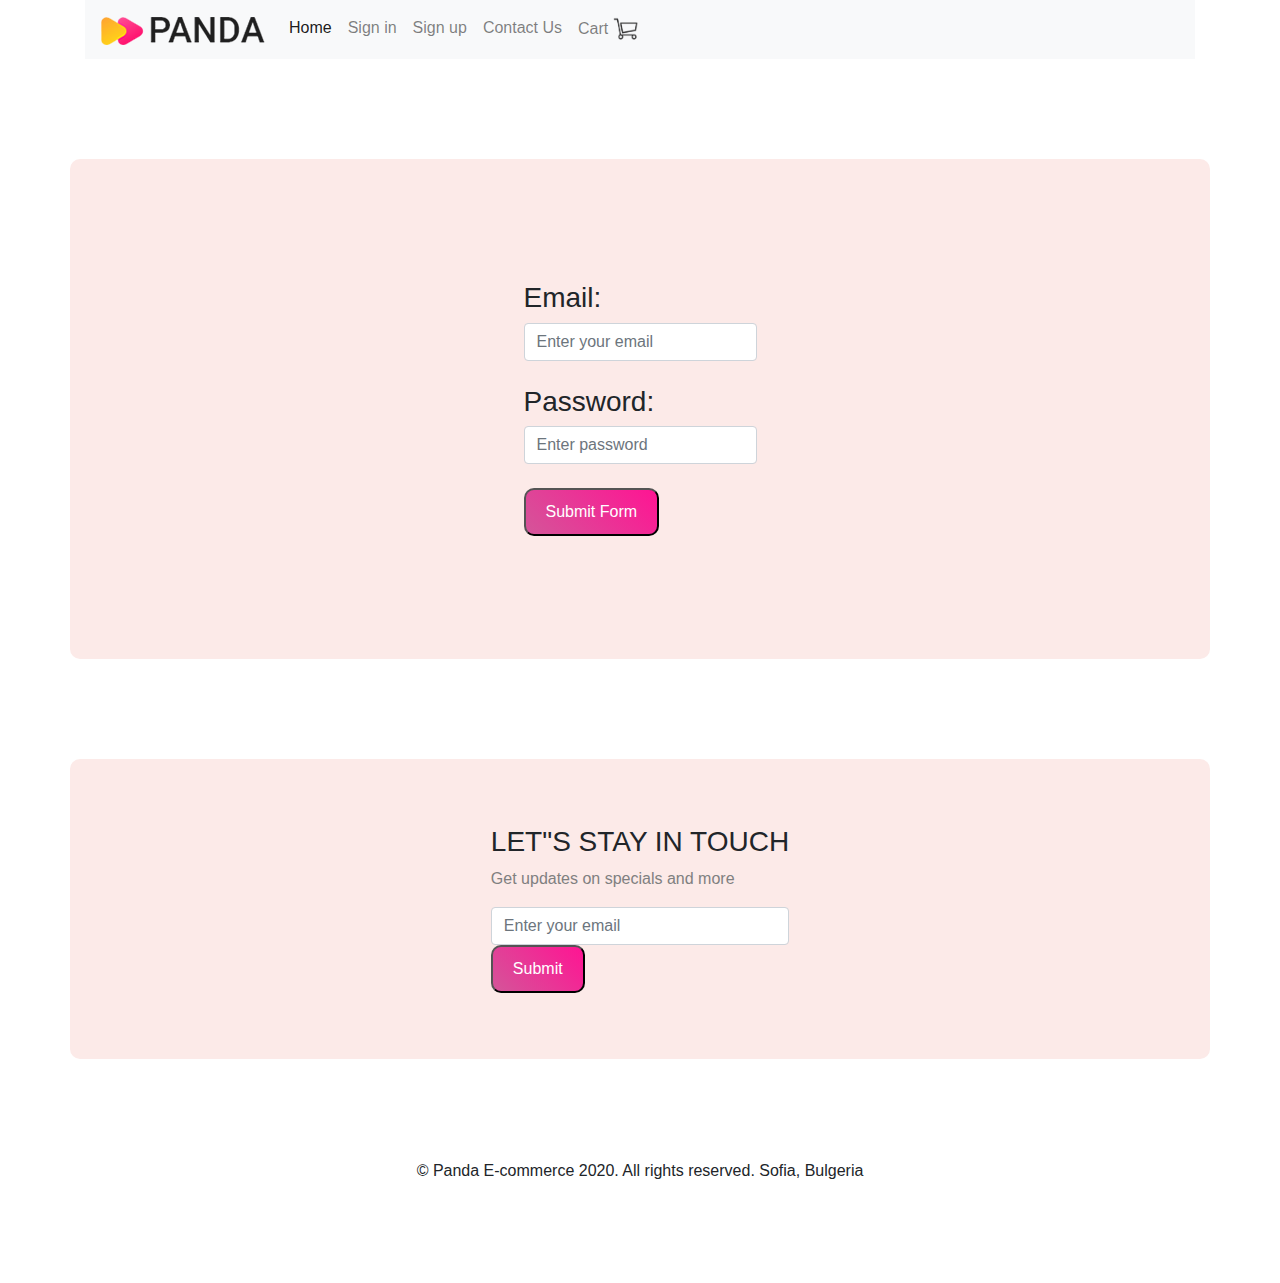
==== signin.html @ d12a79c6 "sign in added" ====
<!DOCTYPE html>
<html lang="en">

<head>
    <meta charset="UTF-8">
    <meta name="viewport" content="width=device-width, initial-scale=1.0">
    <link rel="stylesheet" href="style.css">
    <link rel="stylesheet" href="bootstrap/css/bootstrap.min.css">
    <title>Sign in</title>
</head>

<body>

    <div class="container">
        <nav class="navbar navbar-expand-lg navbar-light bg-light">
            <a class="navbar-brand" href="#"><img src="images/logo.png" alt=""></a>
            <button class="navbar-toggler" type="button" data-toggle="collapse" data-target="#navbarNavAltMarkup"
                aria-controls="navbarNavAltMarkup" aria-expanded="false" aria-label="Toggle navigation">
                <span class="navbar-toggler-icon"></span>
            </button>
            <div class="collapse navbar-collapse" id="navbarNavAltMarkup">
                <div class="navbar-nav">
                    <a class="nav-item nav-link active" href="index.html">Home <span
                            class="sr-only">(current)</span></a>
                    <a class="nav-item nav-link" href="signin.html">Sign in</a>
                    <a class="nav-item nav-link" href="signup.html">Sign up</a>
                    <a class="nav-item nav-link" href="#contact">Contact Us</a>
                    <a class="nav-item nav-link" href="#">Cart <img width="5%" src="images/icon/cart.png" alt=""></a>
                </div>
            </div>
        </nav>
    </div>


    <div class="container sign-in-box d-flex justify-content-center align-items-center">
        <form action="">
            <h3>Email: </h3>
            <input class="form-control" pattern="" placeholder="Enter your email" type="email" name="" id=""><br>
            <h3>Password: </h3>
            <input class="form-control" placeholder="Enter password" type="password"><br>
            <button class="custom-button" type="submit">Submit Form</button>
        </form>
    </div>

    <div class="container contact d-flex justify-content-center align-items-center" id="contact">
        <div>
            <h3>LET"S STAY IN TOUCH</h3>
            <p>Get updates on specials and more</p>
            <input class="form-control" type="text" placeholder="Enter your email">
            <button class="custom-button">Submit</button>
        </div>
    </div>

    <div class="container copyright">
        <p>© Panda E-commerce 2020. All rights reserved. Sofia, Bulgeria</p>
    </div>



    <script src="https://code.jquery.com/jquery-3.5.1.slim.min.js"
        integrity="sha384-DfXdz2htPH0lsSSs5nCTpuj/zy4C+OGpamoFVy38MVBnE+IbbVYUew+OrCXaRkfj"
        crossorigin="anonymous"></script>
    <script src="https://cdn.jsdelivr.net/npm/popper.js@1.16.0/dist/umd/popper.min.js"
        integrity="sha384-Q6E9RHvbIyZFJoft+2mJbHaEWldlvI9IOYy5n3zV9zzTtmI3UksdQRVvoxMfooAo"
        crossorigin="anonymous"></script>
    <script src="https://stackpath.bootstrapcdn.com/bootstrap/4.5.0/js/bootstrap.min.js"
        integrity="sha384-OgVRvuATP1z7JjHLkuOU7Xw704+h835Lr+6QL9UvYjZE3Ipu6Tp75j7Bh/kR0JKI"
        crossorigin="anonymous"></script>

</body>

</html>
---- style.css ----
.container{
    margin-bottom: 100px;
}

.banner{
    background-color: #fceae8;
    border-radius: 10px;
}

.carousel-item{
    padding: 20px 40px;
}

.price, .center-header{
    color: deeppink;
}

.custom-button{
    background-image: linear-gradient(45deg, rgb(212, 85, 153), deeppink);
    border-radius: 10px;
    padding: 10px 20px;
    color: white;
}

.cat1, .cat2, .cat3{
    color: white;
    border-radius: 10px;
    font-size: 100px;
    padding: 10px 20px;
}

.cat1 img, .cat2 img, .cat3 img{
    width: 100px;
}

.cat1{
    background-image: linear-gradient(45deg, rgb(197, 165, 105), orange);
}

.cat2{
    background-image: linear-gradient(45deg, rgb(190, 105, 151), deeppink);
}

.cat3{
    background-image: linear-gradient(45deg, rgb(104, 104, 204), blue);
}

.card-footer{
    background-color: white !important;
    border-top: none !important;
}

.card{
    border: none;
    border-radius: 10px;
    box-shadow: 5px 5px 10px lightgray;
}

.card:hover{
    box-shadow: 10px 10px 20px gray;
}

.center-header{
    text-align: center;
}

.horizontal-row{
    border: 2px solid deeppink;
    margin-bottom: 100px;
    width: 50%;
}

.link, .link:hover{
    text-decoration: none;
    color: white;
}

.contact{
    height: 300px;
    background-color: #fceae8;
    border-radius: 10px;
}

.contact p{
    color: gray;
}

.copyright p{
    text-align: center;
}

.sign-in-box{
    background-color: #fceae8;
    height: 500px;
    border-radius: 10px;
}
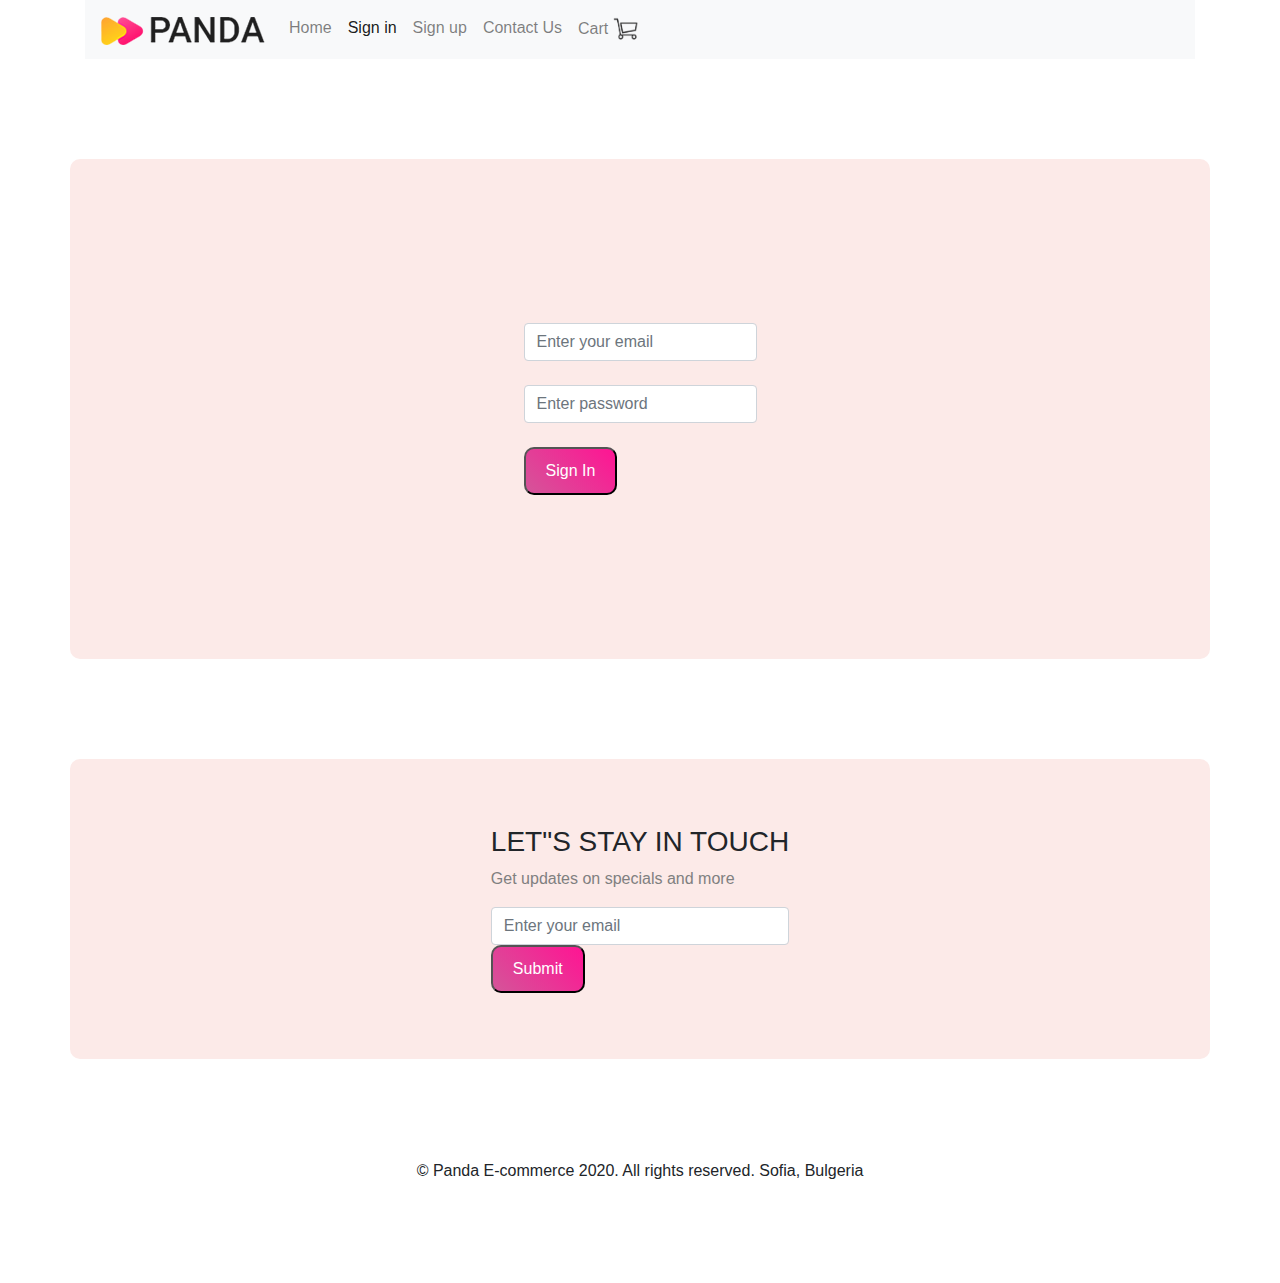
==== commit 9735755d: "signin, signupm, cart added" ====
--- a/signin.html
+++ b/signin.html
@@ -20,12 +20,11 @@
             </button>
             <div class="collapse navbar-collapse" id="navbarNavAltMarkup">
                 <div class="navbar-nav">
-                    <a class="nav-item nav-link active" href="index.html">Home <span
-                            class="sr-only">(current)</span></a>
-                    <a class="nav-item nav-link" href="signin.html">Sign in</a>
+                    <a class="nav-item nav-link" href="index.html">Home <span class="sr-only">(current)</span></a>
+                    <a class="nav-item nav-link active" href="signin.html">Sign in</a>
                     <a class="nav-item nav-link" href="signup.html">Sign up</a>
                     <a class="nav-item nav-link" href="#contact">Contact Us</a>
-                    <a class="nav-item nav-link" href="#">Cart <img width="5%" src="images/icon/cart.png" alt=""></a>
+                    <a class="nav-item nav-link" href="cart.html">Cart <img width="5%" src="images/icon/cart.png" alt=""></a>
                 </div>
             </div>
         </nav>
@@ -34,11 +33,9 @@
 
     <div class="container sign-in-box d-flex justify-content-center align-items-center">
         <form action="">
-            <h3>Email: </h3>
             <input class="form-control" pattern="" placeholder="Enter your email" type="email" name="" id=""><br>
-            <h3>Password: </h3>
             <input class="form-control" placeholder="Enter password" type="password"><br>
-            <button class="custom-button" type="submit">Submit Form</button>
+            <button class="custom-button" type="submit">Sign In</button>
         </form>
     </div>
 
--- a/style.css
+++ b/style.css
@@ -93,4 +93,10 @@
     background-color: #fceae8;
     height: 500px;
     border-radius: 10px;
+}
+
+.sign-up-box{
+    background-color: #fceae8;
+    height: 500px;
+    border-radius: 10px;
 }